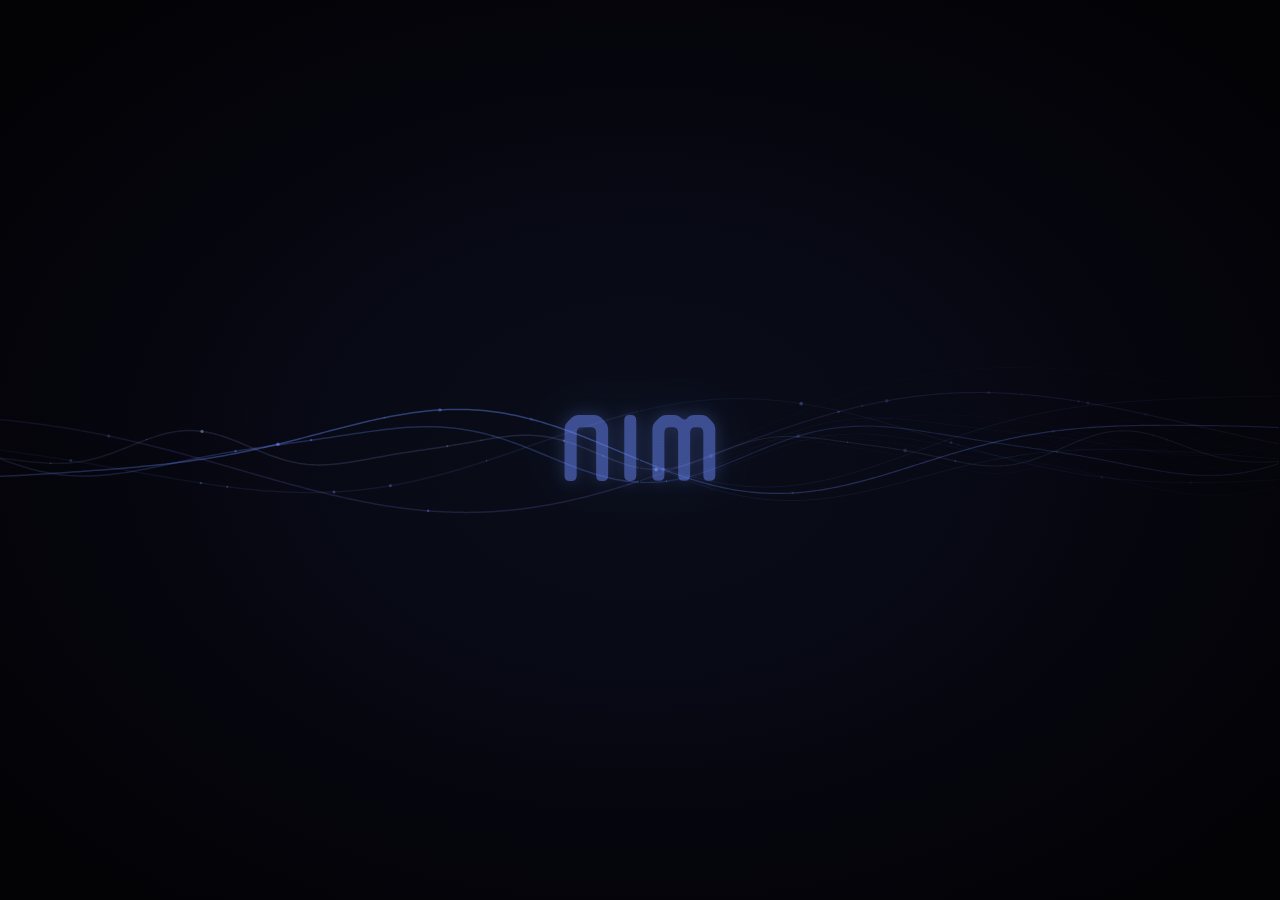
==== index.html @ 862053f2 "Animate NIM logo in with CSS transition on load" ====
<!DOCTYPE html>
<html lang="en">
<head>
    <meta charset="UTF-8">
    <meta name="viewport" content="width=device-width, initial-scale=1.0">
    <meta name="description" content="nim">
    <meta name="theme-color" content="#060610">
    <title>nim</title>
    <style>
        * { margin: 0; padding: 0; box-sizing: border-box; }

        html, body {
            width: 100%;
            height: 100%;
            overflow: hidden;
            background: #060610;
        }

        #void {
            position: fixed;
            top: 0; left: 0;
            width: 100%; height: 100%;
            background: radial-gradient(ellipse at center, #0a0e1a 0%, #060610 60%, #030306 100%);
            overflow: hidden;
        }

        #bg-video {
            position: absolute;
            top: 50%; left: 50%;
            min-width: 100%; min-height: 100%;
            width: auto; height: auto;
            transform: translate(-50%, -50%);
            z-index: -1;
            object-fit: cover;
            opacity: 0;
            transition: opacity 3s ease-in;
        }

        #bg-video.loaded {
            opacity: 0.2;
        }

        canvas {
            position: absolute;
            top: 0; left: 0;
            width: 100%; height: 100%;
        }

        #nim-container {
            position: absolute;
            top: 50%; left: 50%;
            transform: translate(-50%, -50%);
            z-index: 10;
            pointer-events: none;
        }

        #nim-logo {
            width: clamp(60px, 12vw, 160px);
            height: auto;
            filter: drop-shadow(0 0 8px rgba(108, 140, 255, 0.5))
                    drop-shadow(0 0 25px rgba(108, 140, 255, 0.2));
        }

        #nim-logo {
            opacity: 0;
            transform: scale(0.97);
            transition: opacity 3s ease-in, transform 3s ease-out;
        }

        #nim-logo.visible {
            opacity: 0.525;
            transform: scale(1);
            animation: nim-breathe 7s ease-in-out infinite;
        }

        @keyframes nim-breathe {
            0%, 100% { opacity: 0.525; transform: scale(1); }
            50% { opacity: 0.6375; transform: scale(1.005); }
        }

        #vignette {
            position: fixed;
            top: 0; left: 0;
            width: 100%; height: 100%;
            z-index: 20;
            pointer-events: none;
            background: radial-gradient(ellipse at center, transparent 0%, transparent 40%, rgba(3, 3, 6, 0.9) 100%);
        }

        #scanlines {
            position: fixed;
            top: 0; left: 0;
            width: 100%; height: 100%;
            z-index: 21;
            pointer-events: none;
            background: repeating-linear-gradient(
                0deg,
                rgba(0, 0, 0, 0.06) 0px,
                rgba(0, 0, 0, 0.06) 1px,
                transparent 1px,
                transparent 3px
            );
            opacity: 0.25;
        }
    </style>
</head>
<body>
    <div id="void">
        <video id="bg-video" autoplay loop muted playsinline>
            <source src="nim_background.mp4" type="video/mp4">
        </video>
        <canvas id="wave-field"></canvas>
        <div id="nim-container">
            <svg id="nim-logo" xmlns="http://www.w3.org/2000/svg" viewBox="50 -496 1152 516"><path fill="#6C8CFF" d="M111 10h-11q-40 0-40-40v-353q0-29 20-49l33-33q20-20 49-20h124q29 0 49 21l32 32q20 20 20 49v353q0 40-40 40h-10q-40 0-40-40v-324q0-40-40-40h-66q-40 0-40 40v324q0 40-40 40m437-495h10q40 0 40 40v414q0 40-40 40h-10q-40 0-40-40v-414q0-40 40-40M769 8h-10q-40 0-40-40v-351q0-30 20-50l32-32q20-20 49-20h63q15 0 26.5 5t22.5 16q13 13 26 13 11 0 22-11l2-2q11-11 22.5-16t26.5-5h59q15 0 26.5 5t22.5 16l32 32q20 20 20 49v351q0 40-40 40h-10q-40 0-40-40v-322q0-40-40-40h-19q-40 0-40 40v322q0 40-40 40h-10q-40 0-40-40v-322q0-40-40-40h-23q-40 0-40 40v322q0 40-40 40"/></svg>
        </div>
    </div>
    <div id="vignette"></div>
    <div id="scanlines"></div>

    <script>
        (function() {
            'use strict';

            const canvas = document.getElementById('wave-field');
            const ctx = canvas.getContext('2d');
            let w, h, cx, cy, dpr;
            let time = 0;
            let mouse = { x: 0, y: 0, active: false };

            function resize() {
                dpr = Math.min(window.devicePixelRatio || 1, 2);
                w = window.innerWidth;
                h = window.innerHeight;
                cx = w / 2;
                cy = h / 2;
                canvas.width = w * dpr;
                canvas.height = h * dpr;
                canvas.style.width = w + 'px';
                canvas.style.height = h + 'px';
                ctx.setTransform(dpr, 0, 0, dpr, 0, 0);
            }

            // Timeline wave parameters
            // Each wave has: amplitude, frequency, speed, phase, color, opacity
            // Past waves are solid, future waves fork into probability bands
            const waves = [
                // Primary signal waves - brand blue family
                { amp: 35, freq: 0.008, speed: 0.012, phase: 0,    color: [108, 140, 255], opacity: 0.4 },
                { amp: 25, freq: 0.012, speed: 0.015, phase: 1.2,  color: [108, 140, 255], opacity: 0.25 },
                { amp: 50, freq: 0.005, speed: 0.008, phase: 2.5,  color: [130, 108, 220], opacity: 0.2 },
                // Subtle harmonic echoes
                { amp: 15, freq: 0.02,  speed: 0.02,  phase: 0.8,  color: [160, 180, 255], opacity: 0.15 },
                { amp: 40, freq: 0.006, speed: 0.01,  phase: 3.8,  color: [90, 120, 200],  opacity: 0.12 },
            ];

            // Prediction fork parameters
            const forkCount = 3;
            const forkSpread = 0.6; // How much futures diverge

            // Smooth cursor influence - gaussian falloff, proportional to vertical offset
            function cursorDeflection(x, y) {
                if (!mouse.active) return 0;
                const dx = x - mouse.x;
                const dy = y - mouse.y;
                const distSq = dx * dx + dy * dy;
                const radius = 200;
                if (distSq > radius * radius) return 0;
                // Smooth gaussian-like falloff instead of linear
                const falloff = Math.exp(-distSq / (radius * radius * 0.18));
                // Push proportional to dy so it's smooth through center
                return dy * falloff * 0.35;
            }

            function waveY(x, wave, t) {
                const { amp, freq, speed, phase } = wave;
                const timeOffset = t * speed;
                const normalizedX = x - cx;
                return cy + Math.sin(normalizedX * freq + timeOffset + phase) * amp
                           + Math.sin(normalizedX * freq * 1.7 + timeOffset * 0.7 + phase) * amp * 0.3;
            }

            function drawWave(wave, t) {
                const { color, opacity } = wave;
                const nowX = cx;
                const step = 3;

                // === PAST (left of center) - solid, confident ===
                ctx.beginPath();
                let firstPoint = true;

                for (let x = 0; x <= nowX; x += step) {
                    let y = waveY(x, wave, t);
                    y += cursorDeflection(x, y);
                    if (firstPoint) { ctx.moveTo(x, y); firstPoint = false; }
                    else ctx.lineTo(x, y);
                }

                ctx.strokeStyle = `rgba(${color[0]}, ${color[1]}, ${color[2]}, ${opacity})`;
                ctx.lineWidth = 1.5;
                ctx.stroke();

                // === FUTURE (right of center) - forking probability bands ===
                for (let f = 0; f < forkCount; f++) {
                    const forkOffset = (f - (forkCount - 1) / 2) * forkSpread;
                    ctx.beginPath();
                    firstPoint = true;

                    for (let x = nowX; x <= w; x += step) {
                        const dist = x - nowX;
                        const divergence = forkOffset * (dist / (w - nowX));
                        const forkY = divergence * wave.amp * 1.5;
                        let y = waveY(x, wave, t) + forkY;
                        y += cursorDeflection(x, y);

                        if (firstPoint) { ctx.moveTo(x, y); firstPoint = false; }
                        else ctx.lineTo(x, y);
                    }

                    const forkOpacity = opacity * (f === Math.floor(forkCount / 2) ? 0.7 : 0.3);
                    ctx.strokeStyle = `rgba(${color[0]}, ${color[1]}, ${color[2]}, ${forkOpacity})`;
                    ctx.lineWidth = f === Math.floor(forkCount / 2) ? 1.2 : 0.7;
                    ctx.stroke();
                }
            }

            // Horizontal data stream - tiny dots flowing along the timeline
            const streamDots = [];
            const maxDots = 60;

            function initDots() {
                for (let i = 0; i < maxDots; i++) {
                    streamDots.push({
                        x: Math.random() * w,
                        speed: 1.5 + Math.random() * 3,
                        waveIdx: Math.floor(Math.random() * waves.length),
                        size: 0.5 + Math.random() * 1.5,
                        brightness: 0.3 + Math.random() * 0.7
                    });
                }
            }

            function updateAndDrawDots(t) {
                for (let i = 0; i < streamDots.length; i++) {
                    const dot = streamDots[i];
                    dot.x -= dot.speed;
                    if (dot.x < -10) {
                        dot.x = w + 10;
                        dot.waveIdx = Math.floor(Math.random() * waves.length);
                    }

                    const wave = waves[dot.waveIdx];
                    let y = waveY(dot.x, wave, t);
                    y += cursorDeflection(dot.x, y);

                    const futureF = dot.x > cx ? Math.max(0.2, 1 - (dot.x - cx) / (w - cx)) : 1;
                    const alpha = dot.brightness * futureF * 0.6;

                    ctx.beginPath();
                    ctx.arc(dot.x, y, dot.size, 0, Math.PI * 2);
                    ctx.fillStyle = `rgba(${wave.color[0]}, ${wave.color[1]}, ${wave.color[2]}, ${alpha})`;
                    ctx.fill();
                }
            }

            function animate() {
                time++;

                ctx.clearRect(0, 0, w, h);

                // Draw waves
                for (let i = 0; i < waves.length; i++) {
                    drawWave(waves[i], time);
                }

                // Streaming dots
                updateAndDrawDots(time);

                requestAnimationFrame(animate);
            }

            // Events
            let resizeTimer;
            window.addEventListener('resize', () => {
                clearTimeout(resizeTimer);
                resizeTimer = setTimeout(() => {
                    resize();
                    streamDots.length = 0;
                    initDots();
                }, 150);
            });

            document.addEventListener('mousemove', (e) => {
                mouse.x = e.clientX;
                mouse.y = e.clientY;
                mouse.active = true;
            });
            document.addEventListener('mouseleave', () => { mouse.active = false; });
            document.addEventListener('touchmove', (e) => {
                if (e.touches.length > 0) {
                    mouse.x = e.touches[0].clientX;
                    mouse.y = e.touches[0].clientY;
                    mouse.active = true;
                }
            });
            document.addEventListener('touchend', () => { mouse.active = false; });

            // Fade in background video once ready
            const vid = document.getElementById('bg-video');
            vid.addEventListener('canplaythrough', () => vid.classList.add('loaded'));
            if (vid.readyState >= 4) vid.classList.add('loaded');

            // Fade in logo after a short delay
            const logo = document.getElementById('nim-logo');
            setTimeout(() => logo.classList.add('visible'), 500);

            // Init
            resize();
            initDots();
            animate();
        })();
    </script>
</body>
</html>
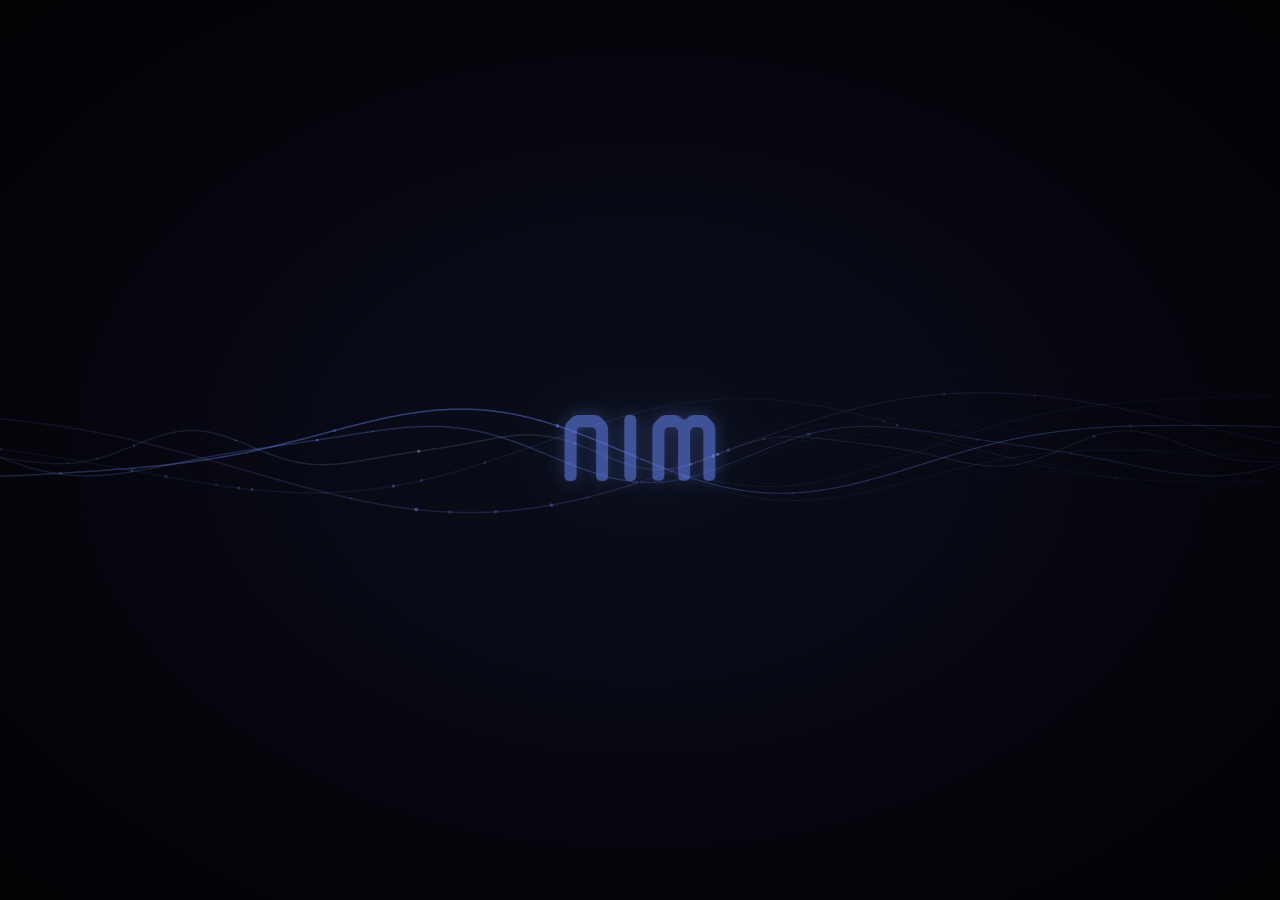
==== commit 8980ece5: "Fix logo fade-in: simple 5s opacity transition, no scale or animation conflict" ====
--- a/index.html
+++ b/index.html
@@ -59,23 +59,12 @@
             height: auto;
             filter: drop-shadow(0 0 8px rgba(108, 140, 255, 0.5))
                     drop-shadow(0 0 25px rgba(108, 140, 255, 0.2));
-        }
-
-        #nim-logo {
             opacity: 0;
-            transform: scale(0.97);
-            transition: opacity 3s ease-in, transform 3s ease-out;
+            transition: opacity 5s ease-in;
         }
 
         #nim-logo.visible {
-            opacity: 0.525;
-            transform: scale(1);
-            animation: nim-breathe 7s ease-in-out infinite;
-        }
-
-        @keyframes nim-breathe {
-            0%, 100% { opacity: 0.525; transform: scale(1); }
-            50% { opacity: 0.6375; transform: scale(1.005); }
+            opacity: 0.55;
         }
 
         #vignette {
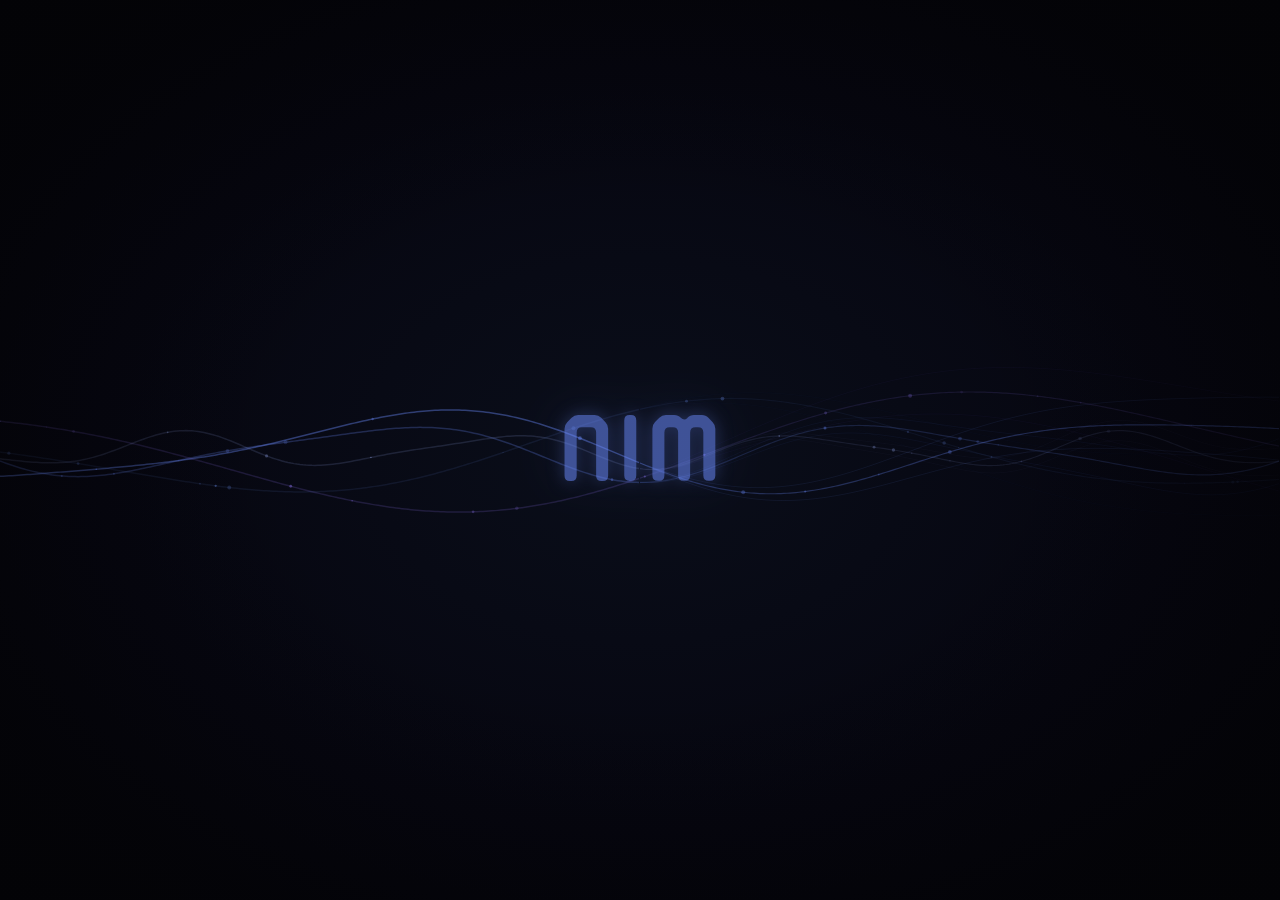
==== commit b36a3658: "Remove scanlines overlay causing visible horizontal line" ====
--- a/index.html
+++ b/index.html
@@ -76,21 +76,6 @@
             background: radial-gradient(ellipse at center, transparent 0%, transparent 40%, rgba(3, 3, 6, 0.9) 100%);
         }
 
-        #scanlines {
-            position: fixed;
-            top: 0; left: 0;
-            width: 100%; height: 100%;
-            z-index: 21;
-            pointer-events: none;
-            background: repeating-linear-gradient(
-                0deg,
-                rgba(0, 0, 0, 0.06) 0px,
-                rgba(0, 0, 0, 0.06) 1px,
-                transparent 1px,
-                transparent 3px
-            );
-            opacity: 0.25;
-        }
     </style>
 </head>
 <body>
@@ -104,7 +89,6 @@
         </div>
     </div>
     <div id="vignette"></div>
-    <div id="scanlines"></div>
 
     <script>
         (function() {
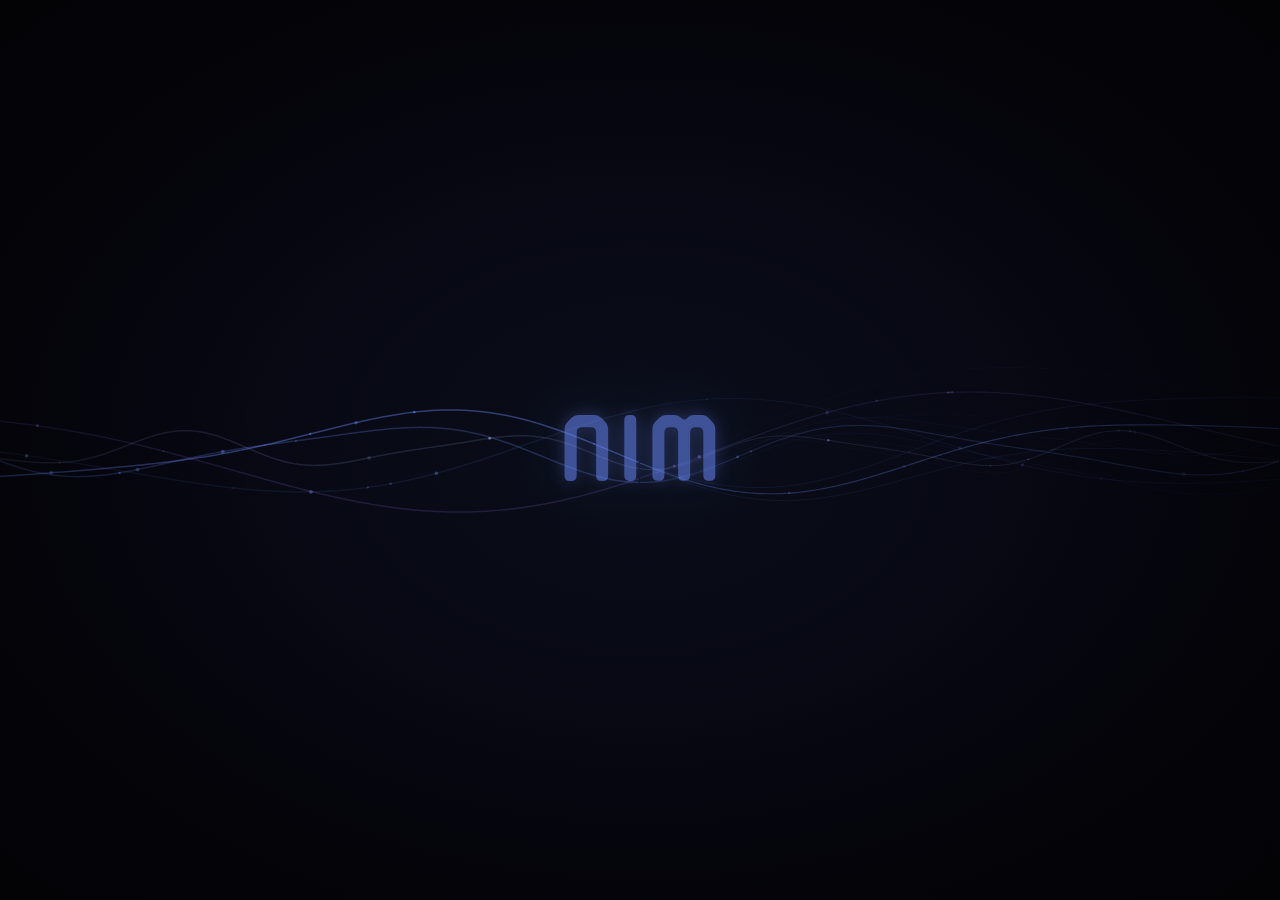
==== commit 922dda1d: "Darken background video another 7%" ====
--- a/index.html
+++ b/index.html
@@ -37,7 +37,7 @@
         }
 
         #bg-video.loaded {
-            opacity: 0.2;
+            opacity: 0.13;
         }
 
         canvas {
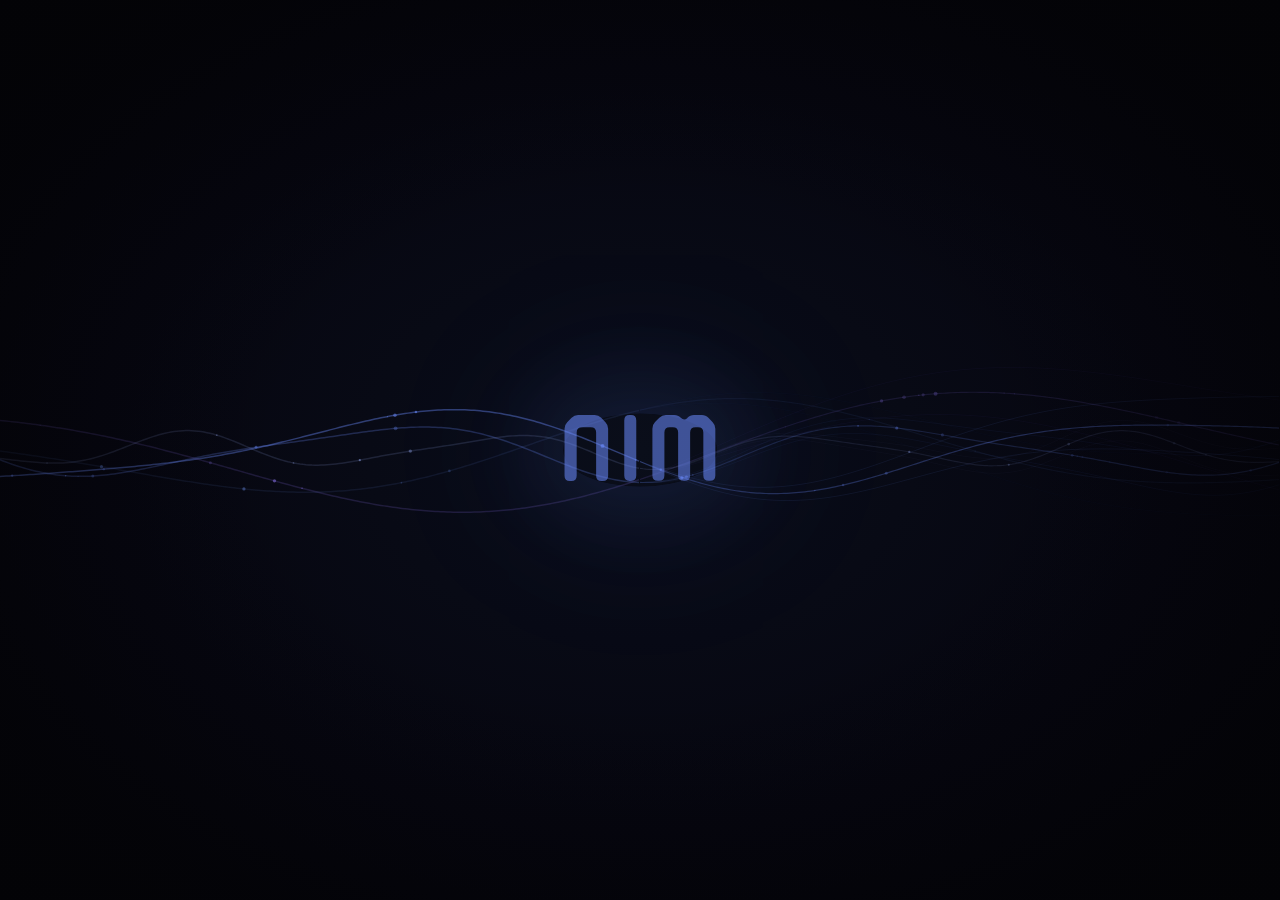
==== commit bafdc1e7: "Add soft branded glow around nim logo that fades in with it" ====
--- a/index.html
+++ b/index.html
@@ -52,13 +52,20 @@
             transform: translate(-50%, -50%);
             z-index: 10;
             pointer-events: none;
+            border-radius: 50%;
+            box-shadow: 0 0 80px 40px rgba(108, 140, 255, 0),
+                        0 0 160px 80px rgba(108, 140, 255, 0);
+            transition: box-shadow 5s ease-in;
+        }
+
+        #nim-container.visible {
+            box-shadow: 0 0 80px 40px rgba(108, 140, 255, 0.08),
+                        0 0 160px 80px rgba(108, 140, 255, 0.04);
         }
 
         #nim-logo {
             width: clamp(60px, 12vw, 160px);
             height: auto;
-            filter: drop-shadow(0 0 8px rgba(108, 140, 255, 0.5))
-                    drop-shadow(0 0 25px rgba(108, 140, 255, 0.2));
             opacity: 0;
             transition: opacity 5s ease-in;
         }
@@ -282,9 +289,13 @@
             vid.addEventListener('canplaythrough', () => vid.classList.add('loaded'));
             if (vid.readyState >= 4) vid.classList.add('loaded');
 
-            // Fade in logo after a short delay
+            // Fade in logo and glow after a short delay
             const logo = document.getElementById('nim-logo');
-            setTimeout(() => logo.classList.add('visible'), 500);
+            const container = document.getElementById('nim-container');
+            setTimeout(() => {
+                logo.classList.add('visible');
+                container.classList.add('visible');
+            }, 500);
 
             // Init
             resize();
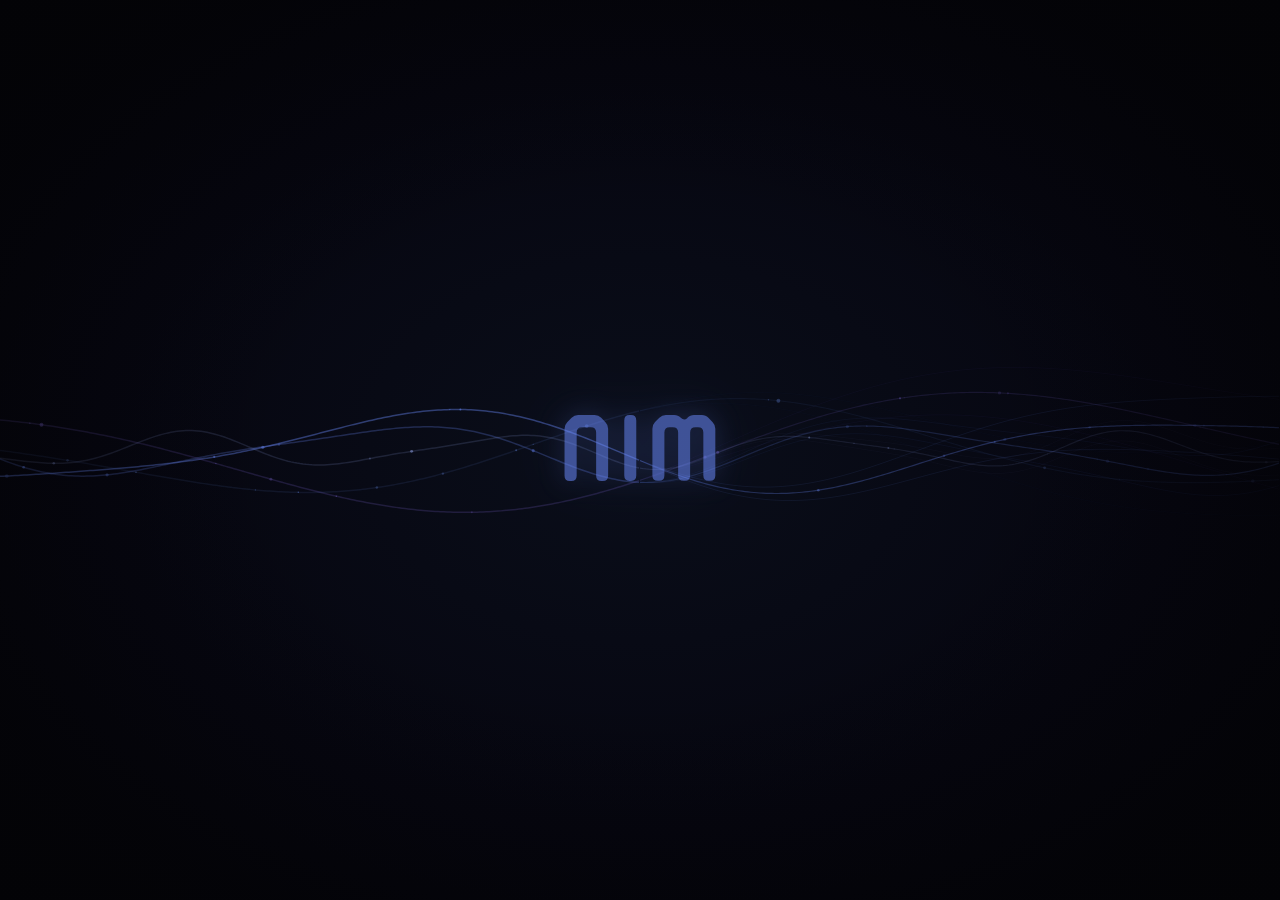
==== commit 038cd10a: "Use drop-shadow on logo for subtle text glow, remove hollow box-shadow" ====
--- a/index.html
+++ b/index.html
@@ -52,20 +52,13 @@
             transform: translate(-50%, -50%);
             z-index: 10;
             pointer-events: none;
-            border-radius: 50%;
-            box-shadow: 0 0 80px 40px rgba(108, 140, 255, 0),
-                        0 0 160px 80px rgba(108, 140, 255, 0);
-            transition: box-shadow 5s ease-in;
-        }
-
-        #nim-container.visible {
-            box-shadow: 0 0 80px 40px rgba(108, 140, 255, 0.08),
-                        0 0 160px 80px rgba(108, 140, 255, 0.04);
         }
 
         #nim-logo {
             width: clamp(60px, 12vw, 160px);
             height: auto;
+            filter: drop-shadow(0 0 12px rgba(108, 140, 255, 0.35))
+                    drop-shadow(0 0 30px rgba(108, 140, 255, 0.15));
             opacity: 0;
             transition: opacity 5s ease-in;
         }
@@ -289,13 +282,9 @@
             vid.addEventListener('canplaythrough', () => vid.classList.add('loaded'));
             if (vid.readyState >= 4) vid.classList.add('loaded');
 
-            // Fade in logo and glow after a short delay
+            // Fade in logo after a short delay
             const logo = document.getElementById('nim-logo');
-            const container = document.getElementById('nim-container');
-            setTimeout(() => {
-                logo.classList.add('visible');
-                container.classList.add('visible');
-            }, 500);
+            setTimeout(() => logo.classList.add('visible'), 500);
 
             // Init
             resize();
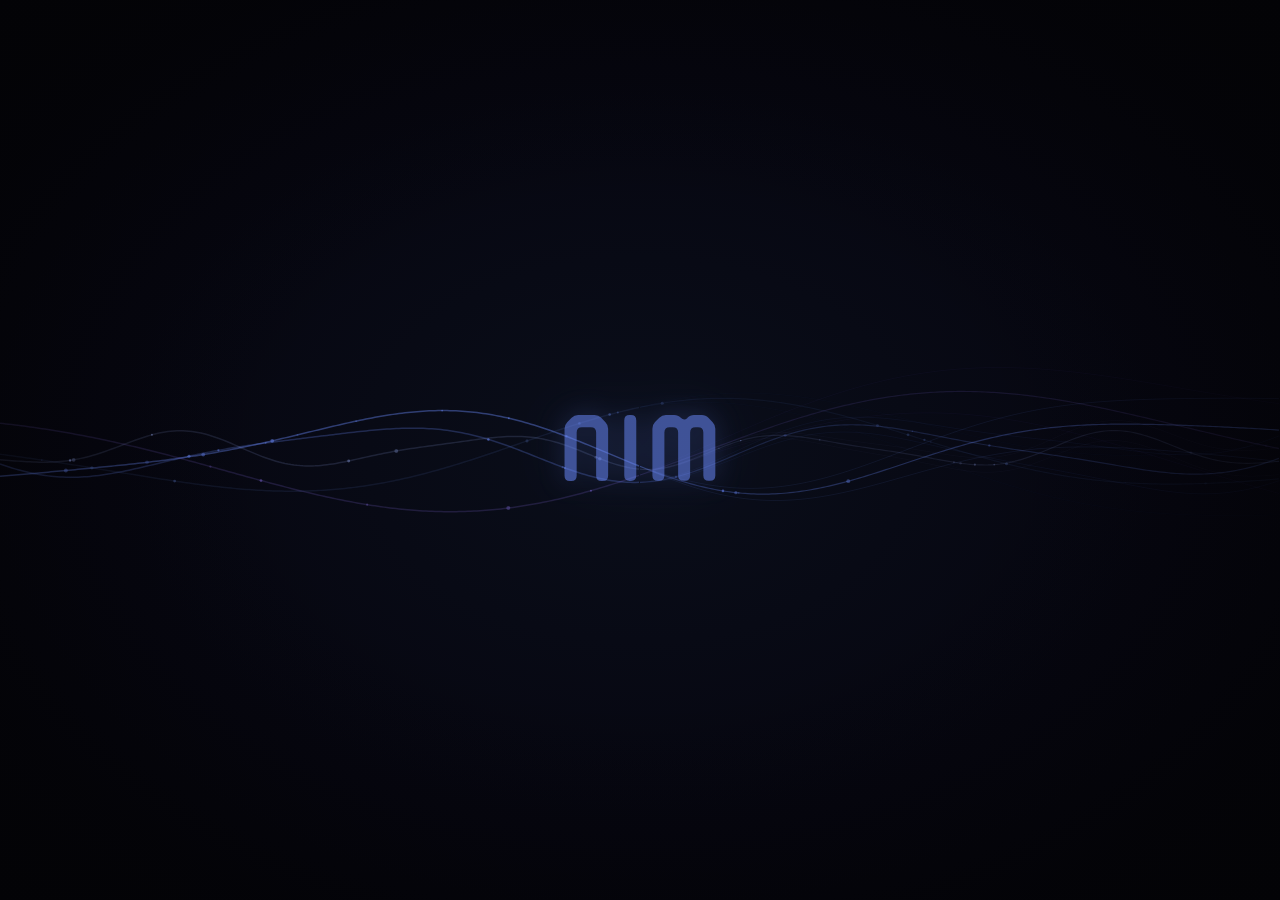
==== commit e3402e83: "Fade in waves and particles alongside the logo over 5s" ====
--- a/index.html
+++ b/index.html
@@ -44,6 +44,12 @@
             position: absolute;
             top: 0; left: 0;
             width: 100%; height: 100%;
+            opacity: 0;
+            transition: opacity 5s ease-in;
+        }
+
+        canvas.visible {
+            opacity: 1;
         }
 
         #nim-container {
@@ -282,9 +288,12 @@
             vid.addEventListener('canplaythrough', () => vid.classList.add('loaded'));
             if (vid.readyState >= 4) vid.classList.add('loaded');
 
-            // Fade in logo after a short delay
+            // Fade in logo and canvas together after a short delay
             const logo = document.getElementById('nim-logo');
-            setTimeout(() => logo.classList.add('visible'), 500);
+            setTimeout(() => {
+                logo.classList.add('visible');
+                canvas.classList.add('visible');
+            }, 500);
 
             // Init
             resize();
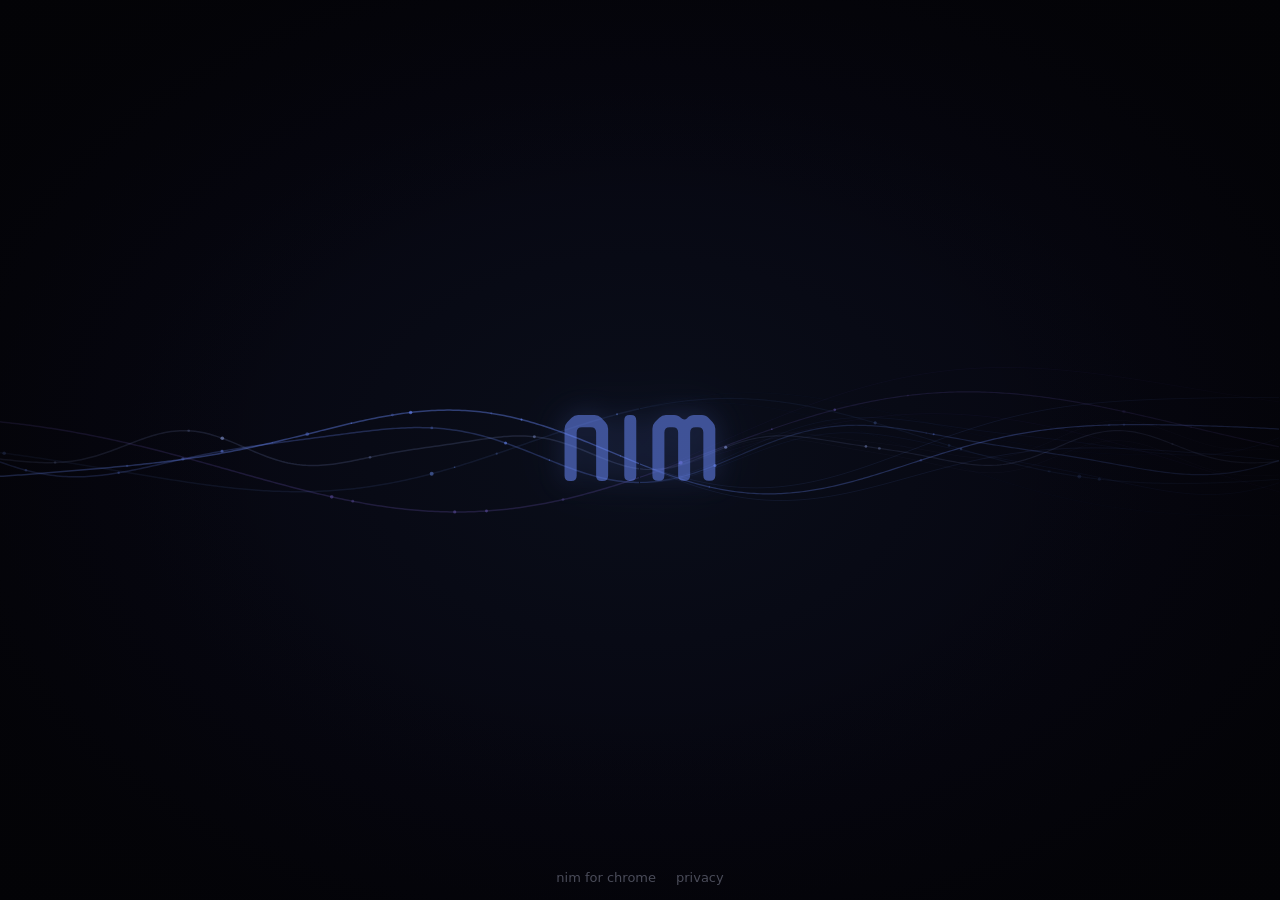
==== commit c478415c: "Add the nim.ai privacy policy, a nim for chrome page and its privacy policy, footer links" ====
--- a/index.html
+++ b/index.html
@@ -81,6 +81,25 @@
             pointer-events: none;
             background: radial-gradient(ellipse at center, transparent 0%, transparent 40%, rgba(3, 3, 6, 0.9) 100%);
         }
+
+        #foot {
+            position: fixed;
+            bottom: 16px; left: 0;
+            width: 100%;
+            z-index: 30;
+            text-align: center;
+            font: 13px/1 -apple-system, BlinkMacSystemFont, 'Segoe UI', system-ui, sans-serif;
+        }
+
+        #foot a {
+            color: #9EA2B8;
+            opacity: 0.45;
+            text-decoration: none;
+            margin: 0 10px;
+            transition: opacity 0.3s;
+        }
+
+        #foot a:hover, #foot a:focus-visible { opacity: 1; }
 
     </style>
 </head>
@@ -95,6 +114,7 @@
         </div>
     </div>
     <div id="vignette"></div>
+    <nav id="foot"><a href="/chrome/">nim for chrome</a><a href="/privacy/">privacy</a></nav>
 
     <script>
         (function() {
